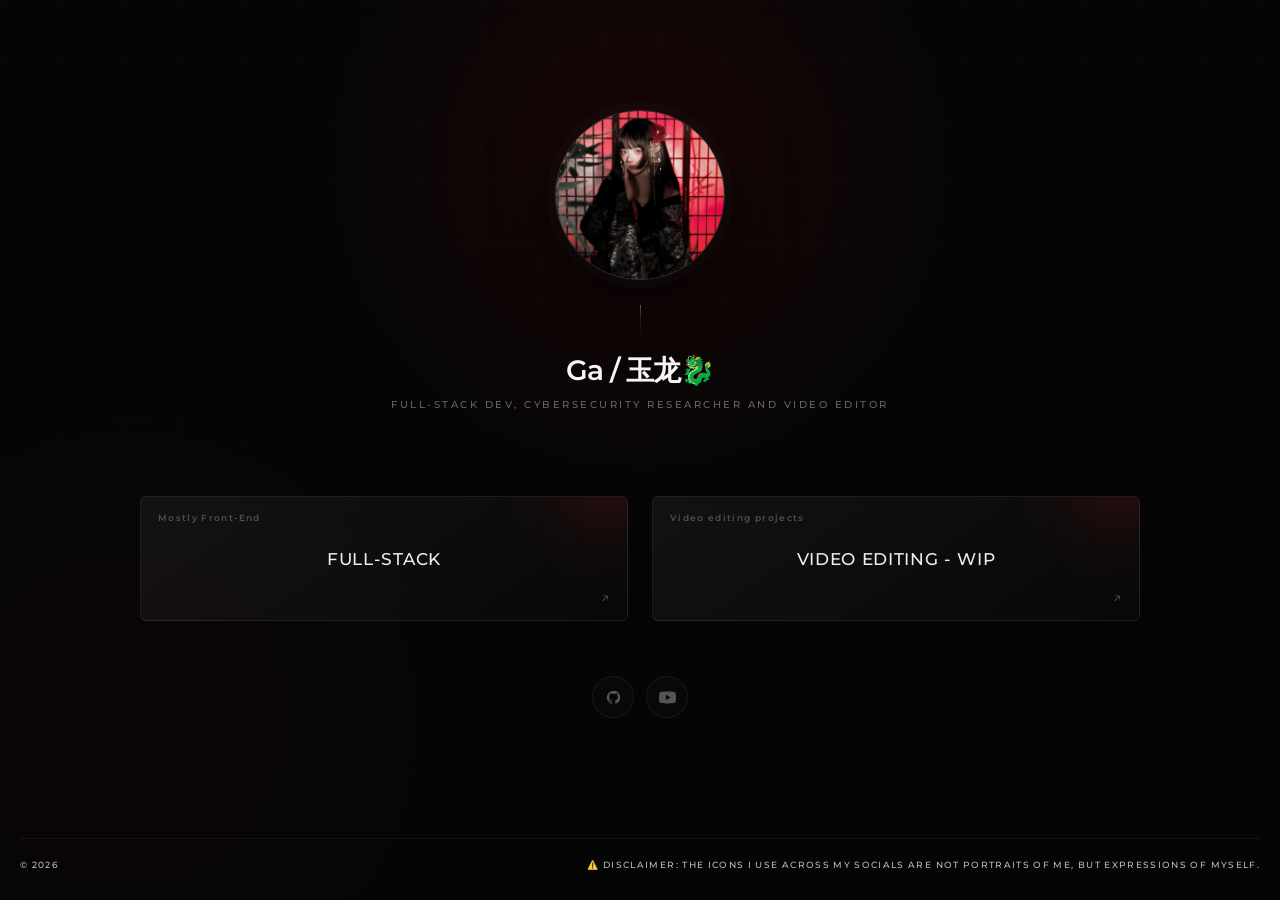
==== index.html @ c44137ff "Add files via upload" ====
<!DOCTYPE html>
<html lang="en">

    <head>
        <meta charset="UTF-8">
        <meta name="viewport" content="width=device-width, initial-scale=1.0">

        <!-- Google Fonts -->
        <link rel="preconnect" href="https://fonts.googleapis.com">
        <link rel="preconnect" href="https://fonts.gstatic.com" crossorigin>

        <link
            href="https://fonts.googleapis.com/css2?family=Montserrat:wght@400;500;600;700&display=swap"
            rel="stylesheet">

        <!-- Stylesheet -->
        <link rel="stylesheet" href="/style.css">

        <title>GA - PORTFOLIO</title>
    </head>

    <body>

        <!-- =====================================================
         HEADER
    ====================================================== -->

        <header>

            <div class="profile">

                <img
                    id="logoicon"
                    src="/images/uni_logo.jpg"
                    alt="Profile icon">

                <div class="profile-line"></div>

                <h1>
                    Ga / 玉龙🐉
                </h1>

                <p class="subtitle">
                    Full-Stack Dev, Cybersecurity Researcher and Video Editor
                </p>

            </div>

        </header>

        <!-- =====================================================
         PORTFOLIO
    ====================================================== -->

        <main>

            <!-- Web -->

            <a
                class="maindiv"
                href="/fullstackselector/index.html">

                <span class="card-number">
                    Mostly Front-End
                </span>

                <p class="selectortext">
                    FULL-STACK
                </p>

                <span class="arrow">
                    ↗
                </span>

            </a>

            <!-- Video Editing -->

            <a
                class="maindiv"
                href="#">

                <span class="card-number">
                    Video editing projects
                </span>

                <p class="selectortext">
                    VIDEO EDITING - WIP
                </p>

                <span class="arrow">
                    ↗
                </span>

            </a>

        </main>

        <!-- =====================================================
         SOCIAL LINKS
    ====================================================== -->

        <section
            class="socials"
            aria-label="Social links">

            <!-- GitHub -->

            <a
                href="https://github.com/ga-moralli"
                target="_blank"
                rel="noopener noreferrer"
                aria-label="GitHub"
                class="social-icon">

                <svg
                    viewBox="0 0 24 24"
                    aria-hidden="true">
                    <path
                        d="M12 2.5a9.5 9.5 0 0 0-3 18.51c.48.09.66-.21.66-.46v-1.67c-2.69.59-3.26-1.3-3.26-1.3-.44-1.12-1.07-1.42-1.07-1.42-.88-.6.07-.59.07-.59.97.07 1.48.99 1.48.99.86 1.48 2.26 1.05 2.81.8.09-.62.34-1.05.62-1.29-2.15-.24-4.41-1.08-4.41-4.8 0-1.06.38-1.92 1-2.6-.1-.24-.43-1.23.1-2.56 0 0 .82-.26 2.66.99a9.25 9.25 0 0 1 4.84 0c1.84-1.25 2.66-.99 2.66-.99.53 1.33.2 2.32.1 2.56.62.68 1 1.54 1 2.6 0 3.73-2.27 4.55-4.43 4.79.35.3.66.88.66 1.78v2.64c0 .25.17.55.67.46A9.5 9.5 0 0 0 12 2.5Z"></path>
                </svg>

            </a>

            <!-- YouTube -->

            <a
                href="https://youtube.com/@Ga_Moralli"
                target="_blank"
                rel="noopener noreferrer"
                aria-label="YouTube"
                class="social-icon">

                <svg
                    viewBox="0 0 24 24"
                    aria-hidden="true">
                    <path
                        d="M23.5 6.2a3 3 0 0 0-2.12-2.13C19.5 3.5 12 3.5 12 3.5s-7.5 0-9.38.57A3 3 0 0 0 .5 6.2 31 31 0 0 0 0 12a31 31 0 0 0 .5 5.8 3 3 0 0 0 2.12 2.13C4.5 20.5 12 20.5 12 20.5s7.5 0 9.38-.57a3 3 0 0 0 2.12-2.13A31 31 0 0 0 24 12a31 31 0 0 0-.5-5.8ZM9.6 15.93V8.07L16.4 12l-6.8 3.93Z"></path>
                </svg>

            </a>

        </section>

        <!-- =====================================================
         FOOTER
    ====================================================== -->

        <footer>

            <span>
                © 2026
            </span>

            <span>
                ⚠️ DISCLAIMER: THE ICONS I USE ACROSS MY SOCIALS
                ARE NOT PORTRAITS OF ME, BUT EXPRESSIONS OF MYSELF.
            </span>

        </footer>

    </body>

</html>
---- style.css ----
@import url('https://fonts.googleapis.com/css2?family=Montserrat:wght@400;500;600;700&display=swap');


/* =========================================================
   RESET
========================================================= */

* {
    margin: 0;
    padding: 0;
    box-sizing: border-box;
}


html {
    scroll-behavior: smooth;
}


body {
    min-height: 100vh;

    background:
        radial-gradient(
            circle at 50% 18%,
            rgba(170, 15, 15, 0.13),
            transparent 34%
        ),
        radial-gradient(
            circle at 10% 80%,
            rgba(100, 0, 0, 0.06),
            transparent 30%
        ),
        #050505;

    color: #ffffff;

    font-family: 'Montserrat', sans-serif;

    display: flex;
    flex-direction: column;

    overflow-x: hidden;
}


/* =========================================================
   SUBTLE GRID
========================================================= */

body::before {
    content: "";

    position: fixed;
    inset: 0;

    pointer-events: none;

    background-image:
        linear-gradient(
            rgba(255, 255, 255, 0.014) 1px,
            transparent 1px
        ),
        linear-gradient(
            90deg,
            rgba(255, 255, 255, 0.014) 1px,
            transparent 1px
        );

    background-size: 60px 60px;

    mask-image: linear-gradient(
        to bottom,
        black 0%,
        transparent 80%
    );

    z-index: 0;
}


/* =========================================================
   HEADER
========================================================= */

header {
    width: 100%;

    display: flex;
    justify-content: center;
    align-items: center;

    padding-top: 110px;
    padding-bottom: 20px;

    position: relative;
    z-index: 1;
}


.profile {
    display: flex;
    flex-direction: column;
    align-items: center;

    text-align: center;
}


/* =========================================================
   PROFILE IMAGE
========================================================= */

#logoicon {
    width: 170px;
    height: 170px;

    object-fit: cover;

    border-radius: 50%;

    border: 1px solid rgba(255, 255, 255, 0.15);

    box-shadow:
        0 0 0 8px rgba(255, 255, 255, 0.015),
        0 20px 70px rgba(0, 0, 0, 0.75);

    transition:
        transform 0.4s ease,
        border-color 0.4s ease,
        box-shadow 0.4s ease;
}


#logoicon:hover {
    transform: scale(1.035);

    border-color: rgba(255, 55, 55, 0.4);

    box-shadow:
        0 0 0 8px rgba(255, 255, 255, 0.02),
        0 0 70px rgba(200, 25, 25, 0.22),
        0 20px 70px rgba(0, 0, 0, 0.75);
}


/* =========================================================
   PROFILE LINE
========================================================= */

.profile-line {
    width: 1px;
    height: 35px;

    margin-top: 25px;

    background: linear-gradient(
        to bottom,
        rgba(255, 255, 255, 0.3),
        rgba(255, 40, 40, 0.15),
        transparent
    );
}


/* =========================================================
   TITLE
========================================================= */

h1 {
    margin-top: 12px;

    color: #f5f5f5;

    font-size: 28px;
    font-weight: 600;

    letter-spacing: -0.035em;
}


/* =========================================================
   SUBTITLE
========================================================= */

.subtitle {
    margin-top: 8px;

    color: #666666;

    font-size: 10px;
    font-weight: 500;

    text-transform: uppercase;

    letter-spacing: 0.25em;
}


/* =========================================================
   MAIN
========================================================= */

main {
    width: min(100% - 40px, 1000px);

    margin: 0 auto;

    padding-top: 65px;
    padding-bottom: 100px;

    display: grid;

    grid-template-columns: repeat(2, 1fr);

    gap: 24px;

    position: relative;
    z-index: 1;
}


/* =========================================================
   PORTFOLIO CARDS
========================================================= */

.maindiv {
    height: 125px;

    position: relative;

    display: flex;
    align-items: center;
    justify-content: center;

    color: #ffffff;

    text-decoration: none;

    background:
        linear-gradient(
            145deg,
            rgba(255, 255, 255, 0.055),
            rgba(255, 255, 255, 0.015)
        );

    border: 1px solid rgba(255, 255, 255, 0.08);

    border-radius: 6px;

    overflow: hidden;

    isolation: isolate;

    transition:
        transform 0.3s ease,
        border-color 0.3s ease,
        background 0.3s ease,
        box-shadow 0.3s ease;
}


/* =========================================================
   RED AMBIENT LIGHT
========================================================= */

.maindiv::before {
    content: "";

    position: absolute;

    width: 220px;
    height: 220px;

    top: -130px;
    right: -90px;

    border-radius: 50%;

    background:
        radial-gradient(
            circle,
            rgba(220, 25, 25, 0.23),
            rgba(180, 10, 10, 0.08) 38%,
            transparent 70%
        );

    opacity: 0.7;

    pointer-events: none;

    transition:
        transform 0.5s ease,
        opacity 0.4s ease;
}


/* =========================================================
   BOTTOM RED LINE
========================================================= */

.maindiv::after {
    content: "";

    position: absolute;

    left: 0;
    bottom: 0;

    width: 0%;
    height: 1px;

    background: #ff3030;

    box-shadow:
        0 0 10px rgba(255, 40, 40, 0.8),
        0 0 25px rgba(255, 20, 20, 0.35);

    transition: width 0.4s ease;
}


/* =========================================================
   CARD HOVER
========================================================= */

.maindiv:hover {
    transform: translateY(-6px);

    border-color: rgba(255, 45, 45, 0.32);

    background:
        linear-gradient(
            145deg,
            rgba(255, 255, 255, 0.065),
            rgba(255, 255, 255, 0.018)
        );

    box-shadow:
        0 20px 60px rgba(0, 0, 0, 0.55),
        0 0 35px rgba(190, 20, 20, 0.08);
}


.maindiv:hover::before {
    transform: scale(1.45);

    opacity: 1;
}


.maindiv:hover::after {
    width: 100%;
}


/* =========================================================
   CARD LABEL
========================================================= */

.card-number {
    position: absolute;

    top: 15px;
    left: 17px;

    color: #505050;

    font-size: 9px;
    font-weight: 600;

    letter-spacing: 0.15em;

    transition: color 0.3s ease;
}


.maindiv:hover .card-number {
    color: #8d2929;
}


/* =========================================================
   CARD TEXT
========================================================= */

.selectortext {
    margin: 0;

    position: relative;
    z-index: 2;

    color: #eeeeee;

    font-size: 17px;
    font-weight: 500;

    letter-spacing: 0.04em;

    transition:
        color 0.3s ease,
        letter-spacing 0.3s ease,
        transform 0.3s ease;
}


.maindiv:hover .selectortext {
    color: #ff5555;

    letter-spacing: 0.09em;

    transform: translateX(-2px);
}


/* =========================================================
   ARROW
========================================================= */

.arrow {
    position: absolute;

    right: 17px;
    bottom: 13px;

    color: #484848;

    font-size: 17px;
    font-weight: 400;

    transition:
        color 0.3s ease,
        transform 0.3s ease;
}


.maindiv:hover .arrow {
    color: #ff4040;

    transform: translate(3px, -3px);
}


/* =========================================================
   SOCIAL LINKS
========================================================= */

.socials {
    width: min(100% - 40px, 1000px);

    margin: -45px auto 70px;

    display: flex;

    justify-content: center;
    align-items: center;

    gap: 12px;

    position: relative;
    z-index: 2;
}


/* =========================================================
   SOCIAL ICON
========================================================= */

.social-icon {
    width: 42px;
    height: 42px;

    display: flex;

    align-items: center;
    justify-content: center;

    color: #555555;

    background: rgba(255, 255, 255, 0.015);

    border: 1px solid rgba(255, 255, 255, 0.07);

    border-radius: 50%;

    transition:
        color 0.3s ease,
        border-color 0.3s ease,
        background 0.3s ease,
        transform 0.3s ease,
        box-shadow 0.3s ease;
}


/* =========================================================
   SOCIAL SVG
========================================================= */

.social-icon svg {
    width: 17px;
    height: 17px;

    fill: currentColor;

    transition:
        transform 0.3s ease,
        fill 0.3s ease;
}


/* =========================================================
   SOCIAL HOVER
========================================================= */

.social-icon:hover {
    color: #ff4545;

    border-color: rgba(255, 55, 55, 0.35);

    background: rgba(180, 20, 20, 0.06);

    transform: translateY(-4px);

    box-shadow:
        0 8px 25px rgba(0, 0, 0, 0.4),
        0 0 25px rgba(200, 20, 20, 0.08);
}


.social-icon:hover svg {
    transform: scale(1.08);
}


/* =========================================================
   FOOTER
========================================================= */

footer {
    width: min(100% - 40px);

    margin: auto auto 0;

    padding: 20px 0 30px;

    display: flex;

    justify-content: space-between;

    border-top: 1px solid rgba(255, 255, 255, 0.06);

    color: #bdbbbb;

    font-size: 9px;
    font-weight: 500;

    text-transform: uppercase;

    letter-spacing: 0.15em;

    position: relative;
    z-index: 1;
}


/* =========================================================
   TABLET
========================================================= */

@media (max-width: 850px) {

    main {
        grid-template-columns: 1fr;

        max-width: 500px;

        gap: 14px;
    }


    .maindiv {
        height: 100px;
    }
}


/* =========================================================
   MOBILE
========================================================= */

@media (max-width: 500px) {

    header {
        padding-top: 70px;
    }


    #logoicon {
        width: 135px;
        height: 135px;
    }


    h1 {
        font-size: 24px;
    }


    .subtitle {
        font-size: 9px;
    }


    main {
        width: calc(100% - 28px);

        padding-top: 45px;
        padding-bottom: 60px;
    }


    .maindiv {
        height: 90px;
    }


    .selectortext {
        font-size: 15px;
    }


    .socials {
        width: calc(100% - 28px);

        margin-top: -25px;
        margin-bottom: 50px;
    }


    .social-icon {
        width: 40px;
        height: 40px;
    }


    .social-icon svg {
        width: 16px;
        height: 16px;
    }


    footer {
        width: calc(100% - 28px);

        font-size: 8px;

        gap: 15px;
    }
}


/* =========================================================
   VERY SMALL SCREENS
========================================================= */

@media (max-width: 350px) {

    header {
        padding-top: 50px;
    }


    #logoicon {
        width: 115px;
        height: 115px;
    }


    h1 {
        font-size: 21px;
    }


    main {
        padding-top: 35px;
    }


    footer {
        flex-direction: column;

        align-items: center;
    }
}
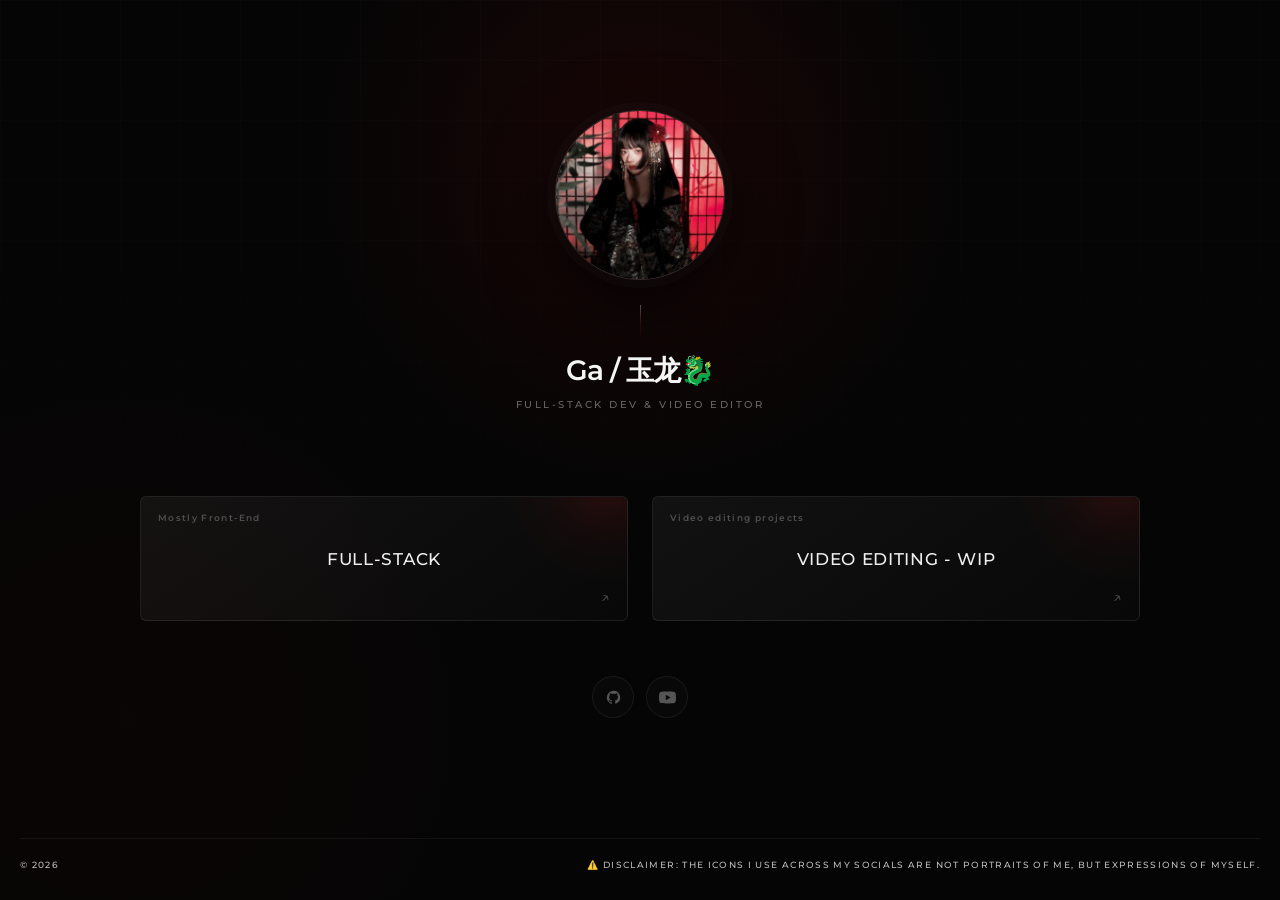
==== commit 86b4fa55: "Update index.html" ====
--- a/index.html
+++ b/index.html
@@ -14,7 +14,7 @@
             rel="stylesheet">
 
         <!-- Stylesheet -->
-        <link rel="stylesheet" href="/style.css">
+        <link rel="stylesheet" href="style.css">
 
         <title>GA - PORTFOLIO</title>
     </head>
@@ -31,7 +31,7 @@
 
                 <img
                     id="logoicon"
-                    src="/images/uni_logo.jpg"
+                    src="images/uni_logo.jpg"
                     alt="Profile icon">
 
                 <div class="profile-line"></div>
@@ -41,7 +41,7 @@
                 </h1>
 
                 <p class="subtitle">
-                    Full-Stack Dev, Cybersecurity Researcher and Video Editor
+                    Full-Stack Dev & Video Editor
                 </p>
 
             </div>
@@ -58,7 +58,7 @@
 
             <a
                 class="maindiv"
-                href="/fullstackselector/index.html">
+                href="/portfolio/fullstackselector/index.html">
 
                 <span class="card-number">
                     Mostly Front-End
@@ -161,4 +161,4 @@
 
     </body>
 
-</html>+</html>
